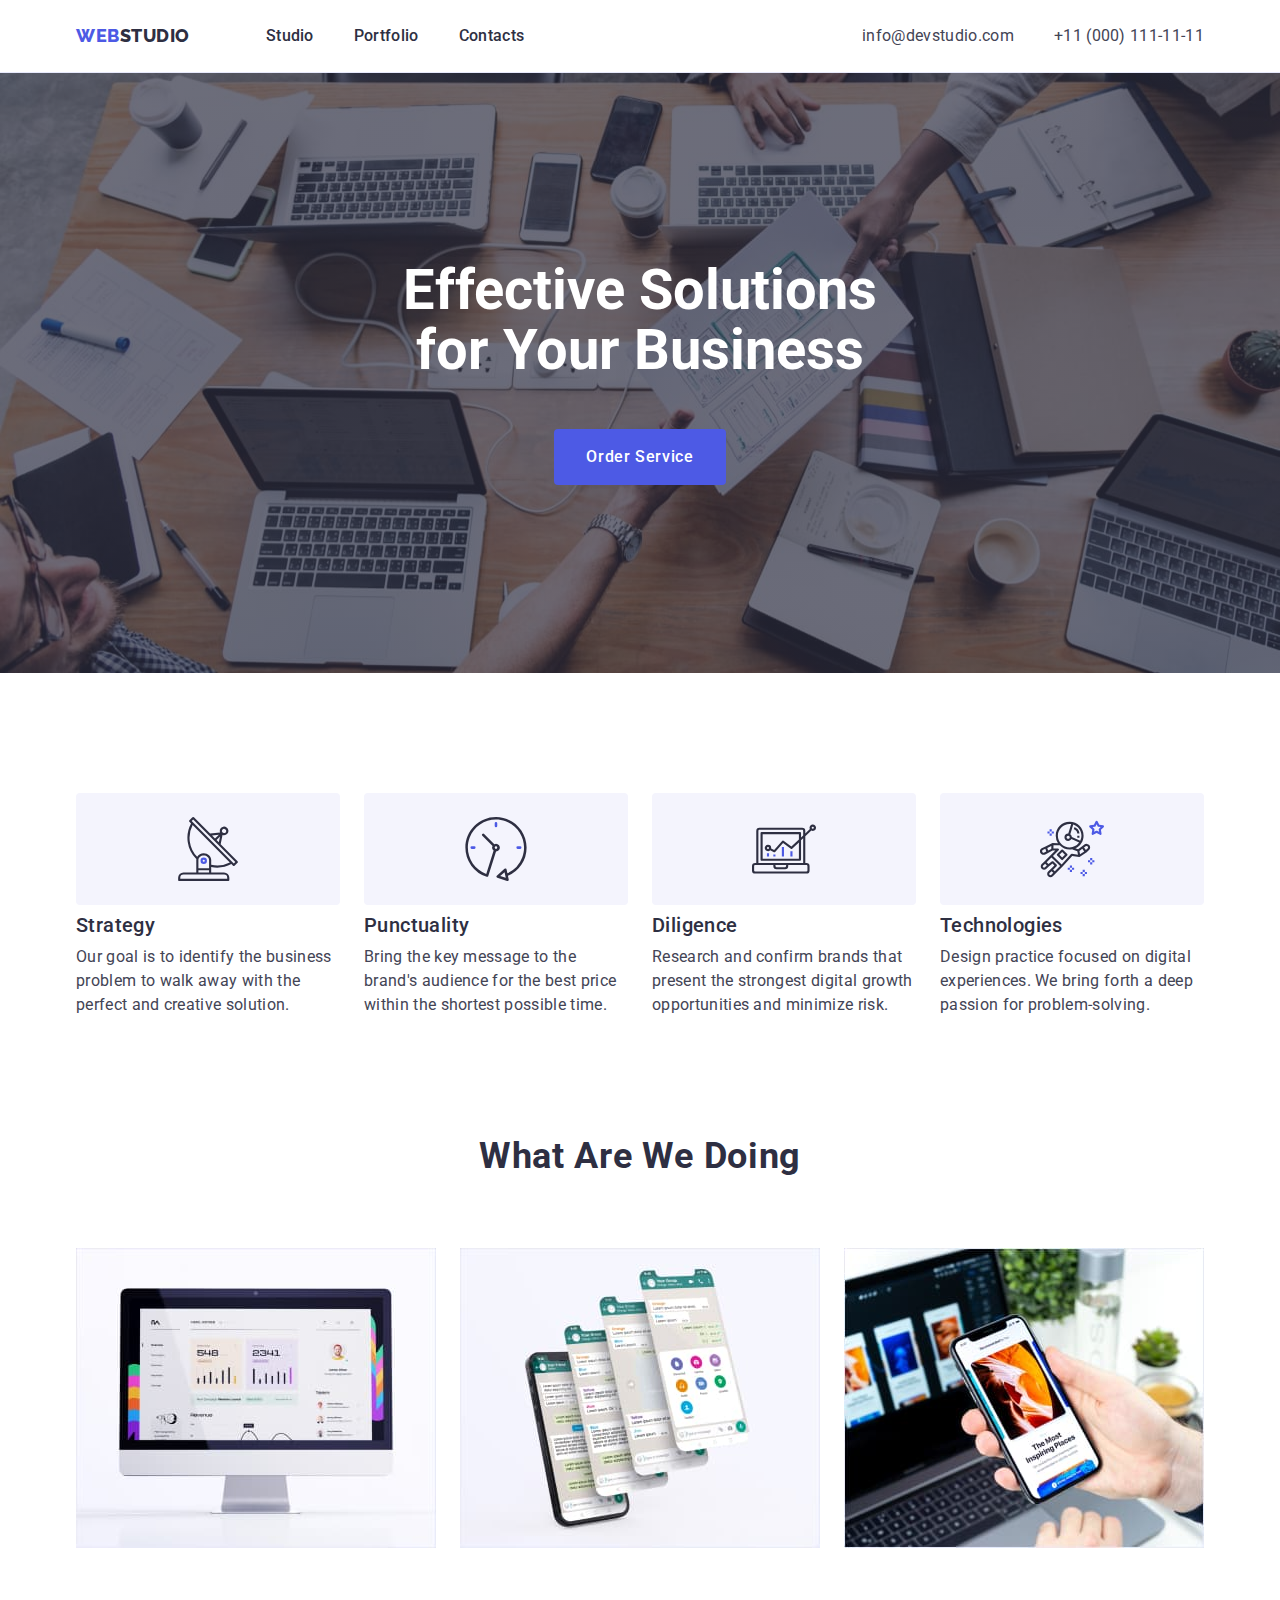
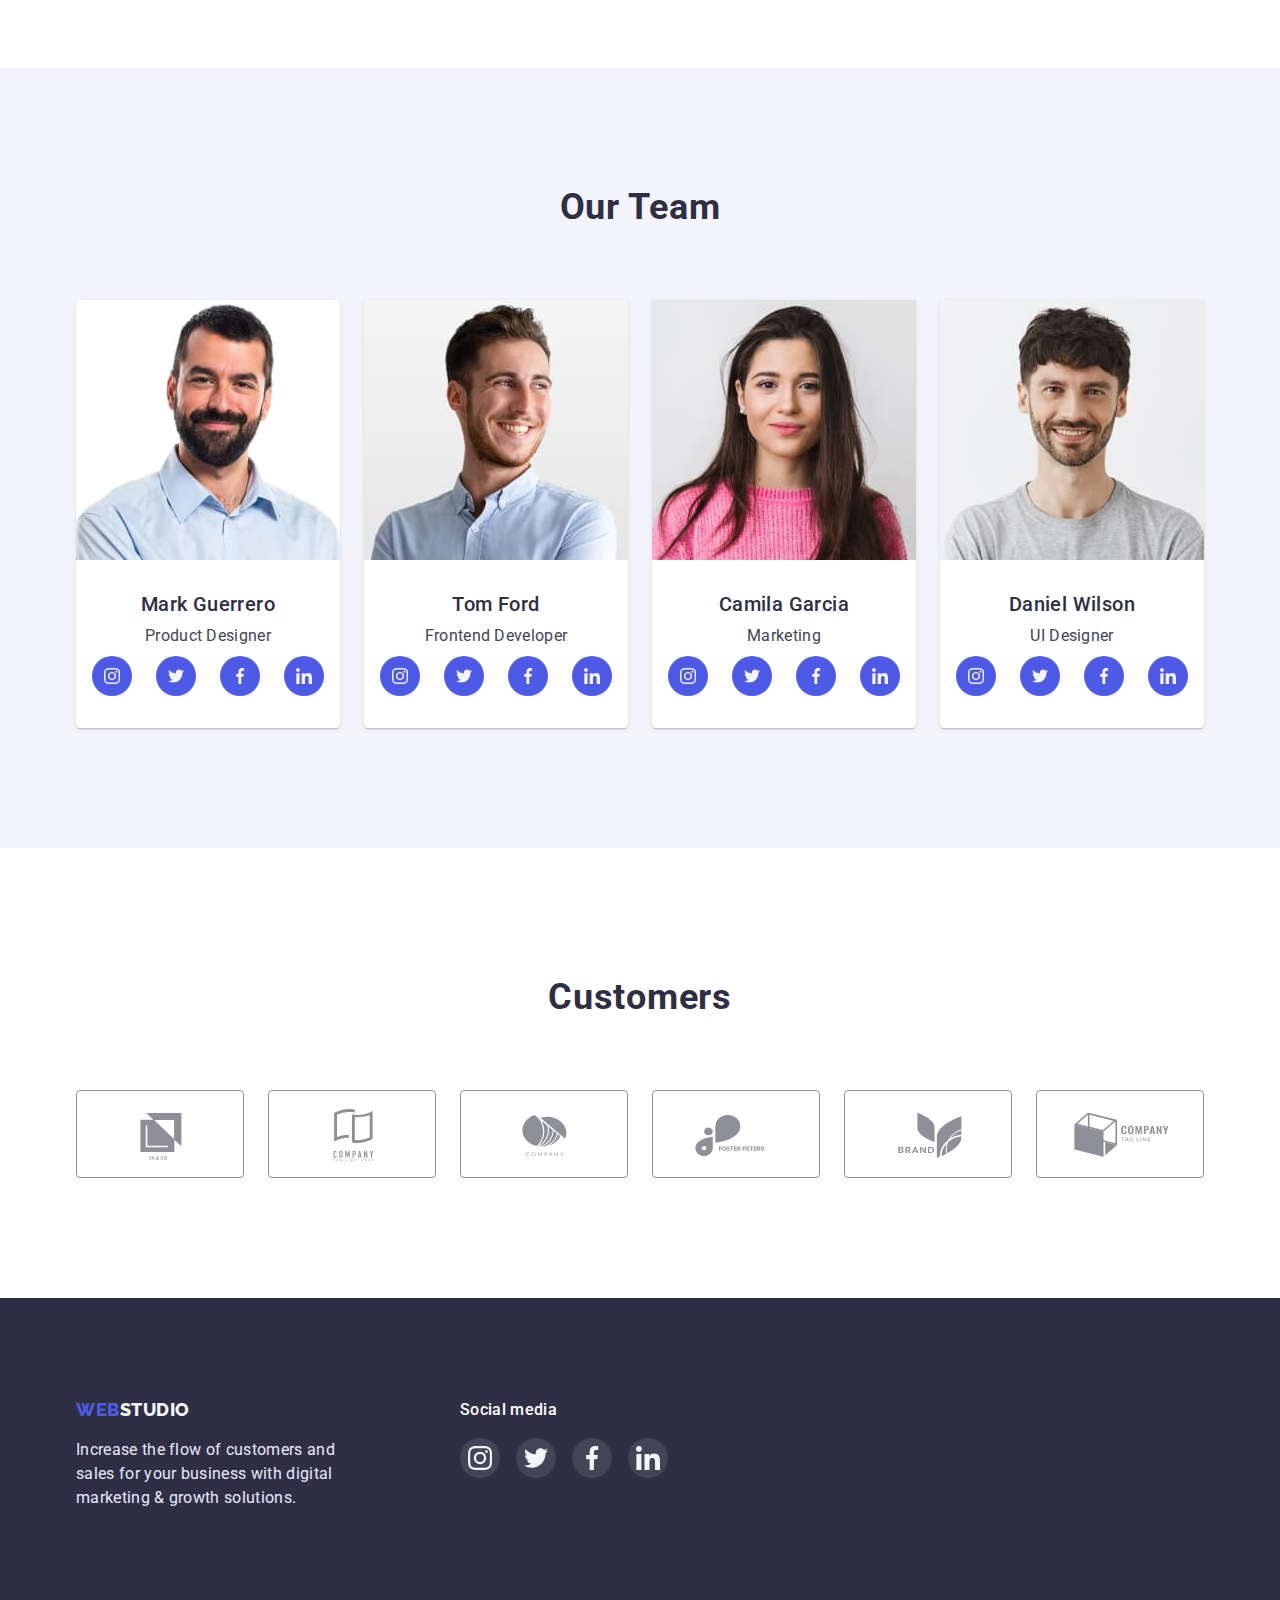
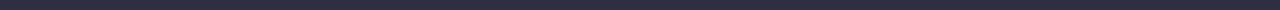
==== index.html @ b0f6eb4d "Initial commit" ====
<!DOCTYPE html>
<html lang="en">
  <head>
    <meta charset="UTF-8" />
    <meta http-equiv="X-UA-Compatible" content="IE=edge" />
    <meta name="viewport" content="width=device-width, initial-scale=1.0" />
    <title>Web Studio</title>

    <link rel="preconnect" href="https://fonts.googleapis.com" />
    <link rel="preconnect" href="https://fonts.gstatic.com" crossorigin />
    <link
      href="https://fonts.googleapis.com/css2?family=Raleway:wght@800&family=Roboto:wght@400;500;700;900&display=swap"
      rel="stylesheet"
    />

    <link
      rel="stylesheet"
      href="https://cdn.jsdelivr.net/npm/modern-normalize@1.1.0/modern-normalize.min.css"
    />

    <link rel="stylesheet" href="./css/styles.css" />
  </head>

  <body>
    <!-- Header -->
    <header class="page-header">
      <div class="container header-container">
        <nav class="page-navigation">
          <a href="./index.html" class="logo link"
            >Web<span class="logo-theme-light">Studio</span></a
          >

          <ul class="menu list">
            <li class="menu-item">
              <a href="" class="menu-link link">Studio</a>
            </li>
            <li class="menu-item">
              <a href="./portfolio.html" class="menu-link link">Portfolio</a>
            </li>
            <li class="menu-item">
              <a href="" class="menu-link link">Contacts</a>
            </li>
          </ul>
        </nav>

        <!-- Contacts -->
        <ul class="contacts list">
          <li>
            <a href="mailto:info@devstudio.com" class="contact-mail link"
              >info@devstudio.com</a
            >
          </li>
          <li>
            <a href="tel:+110001111111" class="contact-phone link"
              >+11 (000) 111-11-11</a
            >
          </li>
        </ul>
      </div>
    </header>

    <!-- Main content -->

    <main>
      <!-- Hero -->
      <section class="hero">
        <div class="container">
          <h1 class="hero-title">Effective Solutions for Your Business</h1>
          <button class="modal-btn" type="button">Order Service</button>
        </div>
      </section>

      <!-- Our advantages -->
      <section class="section">
        <div class="container">
          <h2 class="visually-hidden">Our advantages</h2>
          <ul class="advantages-list list">
            <li class="advantages-list-item">
              <div class="thumb">
                <svg class="advantages-icon" width="64" height="64">
                  <use href="./images/icons.svg#icon-antenna"></use>
                </svg>
              </div>
              <h3 class="advantages-subtitle">Strategy</h3>
              <p class="advantages-text">
                Our goal is to identify the business problem to walk away with
                the perfect and creative solution.
              </p>
            </li>
            <li class="advantages-list-item">
              <div class="thumb">
                <svg class="advantages-icon" width="64" height="64">
                  <use href="./images/icons.svg#icon-clock"></use>
                </svg>
              </div>
              <h3 class="advantages-subtitle">Punctuality</h3>
              <p class="advantages-text">
                Bring the key message to the brand's audience for the best price
                within the shortest possible time.
              </p>
            </li>
            <li class="advantages-list-item">
              <div class="thumb">
                <svg class="advantages-icon" width="64" height="64">
                  <use href="./images/icons.svg#icon-diagram"></use>
                </svg>
              </div>
              <h3 class="advantages-subtitle">Diligence</h3>
              <p class="advantages-text">
                Research and confirm brands that present the strongest digital
                growth opportunities and minimize risk.
              </p>
            </li>
            <li class="advantages-list-item">
              <div class="thumb">
                <svg class="advantages-icon" width="64" height="64">
                  <use href="./images/icons.svg#icon-astronaut"></use>
                </svg>
              </div>
              <h3 class="advantages-subtitle">Technologies</h3>
              <p class="advantages-text">
                Design practice focused on digital experiences. We bring forth a
                deep passion for problem-solving.
              </p>
            </li>
          </ul>
        </div>
      </section>

      <!-- About work -->
      <section class="section about-work">
        <div class="container">
          <h2 class="title">What are we doing</h2>
          <ul class="about-work-list list">
            <li class="about-work-list-item">
              <img
                src="./images/about-our-work/computer.jpg"
                alt="computer"
                width="360"
                height="300"
              />
            </li>
            <li class="about-work-list-item">
              <img
                src="./images/about-our-work/phone.jpg"
                alt="phone"
                width="360"
                height="300"
              />
            </li>
            <li class="about-work-list-item">
              <img
                src="./images/about-our-work/devices.jpg"
                alt="phone and computer"
                width="360"
                height="300"
              />
            </li>
          </ul>
        </div>
      </section>

      <!-- Our team -->
      <section class="section team">
        <div class="container">
          <h2 class="title">Our Team</h2>
          <ul class="team-list list">
            <li class="team-card">
              <img
                src="./images/our-team/mark.jpg"
                alt="a man"
                width="264"
                height="260"
              />
              <div class="team-description">
                <h3 class="team-subtitle">Mark Guerrero</h3>
                <p class="team-position">Product Designer</p>
                <ul class="social-list list">
                  <li class="social-item">
                    <a class="social-link" href="">
                      <svg class="social-icon" width="16" height="16">
                        <use href="./images/icons.svg#icon-instagram"></use>
                      </svg>
                    </a>
                  </li>
                  <li class="social-item">
                    <a class="social-link" href="">
                      <svg class="social-icon" width="16" height="16">
                        <use href="./images/icons.svg#icon-twitter"></use>
                      </svg>
                    </a>
                  </li>
                  <li class="social-item">
                    <a class="social-link" href=""
                      ><svg class="social-icon" width="16" height="16">
                        <use href="./images/icons.svg#icon-facebook"></use>
                      </svg>
                    </a>
                  </li>
                  <li class="social-item">
                    <a class="social-link" href=""
                      ><svg class="social-icon" width="16" height="16">
                        <use href="./images/icons.svg#icon-linkedin"></use>
                      </svg>
                    </a>
                  </li>
                </ul>
              </div>
            </li>
            <li class="team-card">
              <img
                src="./images/our-team/tom.jpg"
                alt="a man"
                width="264"
                height="260"
              />
              <div class="team-description">
                <h3 class="team-subtitle">Tom Ford</h3>
                <p class="team-position">Frontend Developer</p>
                <ul class="social-list list">
                  <li class="social-item">
                    <a class="social-link" href=""
                      ><svg class="social-icon" width="16" height="16">
                        <use href="./images/icons.svg#icon-instagram"></use>
                      </svg>
                    </a>
                  </li>
                  <li class="social-item">
                    <a class="social-link" href=""
                      ><svg class="social-icon" width="16" height="16">
                        <use href="./images/icons.svg#icon-twitter"></use>
                      </svg>
                    </a>
                  </li>
                  <li class="social-item">
                    <a class="social-link" href=""
                      ><svg class="social-icon" width="16" height="16">
                        <use href="./images/icons.svg#icon-facebook"></use>
                      </svg>
                    </a>
                  </li>
                  <li class="social-item">
                    <a class="social-link" href=""
                      ><svg class="social-icon" width="16" height="16">
                        <use href="./images/icons.svg#icon-linkedin"></use>
                      </svg>
                    </a>
                  </li>
                </ul>
              </div>
            </li>
            <li class="team-card">
              <img
                src="./images/our-team/camila.jpg"
                alt="a women"
                width="264"
                height="260"
              />
              <div class="team-description">
                <h3 class="team-subtitle">Camila Garcia</h3>
                <p class="team-position">Marketing</p>
                <ul class="social-list list">
                  <li class="social-item">
                    <a class="social-link" href=""
                      ><svg class="social-icon" width="16" height="16">
                        <use href="./images/icons.svg#icon-instagram"></use>
                      </svg>
                    </a>
                  </li>
                  <li class="social-item">
                    <a class="social-link" href=""
                      ><svg class="social-icon" width="16" height="16">
                        <use href="./images/icons.svg#icon-twitter"></use>
                      </svg>
                    </a>
                  </li>
                  <li class="social-item">
                    <a class="social-link" href=""
                      ><svg class="social-icon" width="16" height="16">
                        <use href="./images/icons.svg#icon-facebook"></use>
                      </svg>
                    </a>
                  </li>
                  <li class="social-item">
                    <a class="social-link" href=""
                      ><svg class="social-icon" width="16" height="16">
                        <use href="./images/icons.svg#icon-linkedin"></use>
                      </svg>
                    </a>
                  </li>
                </ul>
              </div>
            </li>
            <li class="team-card">
              <img
                src="./images/our-team/daniel.jpg"
                alt="a man"
                width="264"
                height="260"
              />
              <div class="team-description">
                <h3 class="team-subtitle">Daniel Wilson</h3>
                <p class="team-position">UI Designer</p>
                <ul class="social-list list">
                  <li class="social-item">
                    <a class="social-link" href=""
                      ><svg class="social-icon" width="16" height="16">
                        <use href="./images/icons.svg#icon-instagram"></use>
                      </svg>
                    </a>
                  </li>
                  <li class="social-item">
                    <a class="social-link" href=""
                      ><svg class="social-icon" width="16" height="16">
                        <use href="./images/icons.svg#icon-twitter"></use>
                      </svg>
                    </a>
                  </li>
                  <li class="social-item">
                    <a class="social-link" href=""
                      ><svg class="social-icon" width="16" height="16">
                        <use href="./images/icons.svg#icon-facebook"></use>
                      </svg>
                    </a>
                  </li>
                  <li class="social-item">
                    <a class="social-link" href=""
                      ><svg class="social-icon" width="16" height="16">
                        <use href="./images/icons.svg#icon-linkedin"></use>
                      </svg>
                    </a>
                  </li>
                </ul>
              </div>
            </li>
          </ul>
        </div>
      </section>

      <!-- Customers -->
      <section class="customers">
        <div class="container">
          <h2 class="title">Customers</h2>
          <ul class="customers-list list">
            <li class="customers-item">
              <a href="" class="customers-link">
                <svg class="customers-icon" width="104" height="56">
                  <use href="./images/icons.svg#icon-logo"></use>
                </svg>
              </a>
            </li>
            <li class="customers-item">
              <a href="" class="customers-link">
                <svg class="customers-icon" width="104" height="56">
                  <use href="./images/icons.svg#icon-company"></use>
                </svg>
              </a>
            </li>
            <li class="customers-item">
              <a href="" class="customers-link">
                <svg class="customers-icon" width="104" height="56">
                  <use href="./images/icons.svg#icon-logo-company"></use>
                </svg>
              </a>
            </li>
            <li class="customers-item">
              <a href="" class="customers-link">
                <svg class="customers-icon" width="104" height="56">
                  <use href="./images/icons.svg#icon-foster"></use>
                </svg>
              </a>
            </li>
            <li class="customers-item">
              <a href="" class="customers-link">
                <svg class="customers-icon" width="104" height="56">
                  <use href="./images/icons.svg#icon-brand"></use>
                </svg>
              </a>
            </li>
            <li class="customers-item">
              <a href="" class="customers-link">
                <svg class="customers-icon" width="104" height="56">
                  <use href="./images/icons.svg#icon-line"></use>
                </svg>
              </a>
            </li>
          </ul>
        </div>
      </section>
    </main>

    <!-- Footer -->
    <footer class="page-footer">
      <div class="container footer-container">
        <div class="footer-box">
          <a href="./index.html" class="logo link"
            >Web<span class="logo-theme-dark">Studio</span></a
          >
          <p class="slogan">
            Increase the flow of customers and sales for your business with
            digital marketing & growth solutions.
          </p>
        </div>
        <div class="media">
          <p class="media-text">Social media</p>
          <ul class="media-list list">
            <li class="media-item">
              <a href="" class="media-link">
                <svg class="media-icon" width="24" height="24">
                  <use href="./images/icons.svg#icon-instagram"></use>
                </svg>
              </a>
            </li>
            <li class="media-item">
              <a href="" class="media-link">
                <svg class="media-icon" width="24" height="24">
                  <use href="./images/icons.svg#icon-twitter"></use>
                </svg>
              </a>
            </li>
            <li class="media-item">
              <a href="" class="media-link">
                <svg class="media-icon" width="24" height="24">
                  <use href="./images/icons.svg#icon-facebook"></use>
                </svg>
              </a>
            </li>
            <li class="media-item">
              <a href="" class="media-link">
                <svg class="media-icon" width="24" height="24">
                  <use href="./images/icons.svg#icon-linkedin"></use>
                </svg>
              </a>
            </li>
          </ul>
        </div>
      </div>
    </footer>
  </body>
</html>
---- css/styles.css ----
:root {
  --primary-brand-color: #4d5ae5;
  --pressed-state-color: #404bbf;
  --dark-color: #2e2f42;
  --success-color: #31d0aa;
  --text-color: #434455;
  --subtext-color: #8e8f99;
  --accent-color: #e7e9fc;
  --light-mode-color: #f4f4fd;
  --background-color: #ffffff;
  --button-color: #ffffff;
}

h1,
h2,
h3,
p {
  margin-top: 0;
  margin-bottom: 0;
}

ul {
  margin-top: 0;
  margin-bottom: 0;
  padding-left: 0;
}

img {
  display: block;
}

.list {
  list-style: none;
}

.link {
  text-decoration: none;
}

body {
  font-family: 'Roboto', sans-serif;
  font-size: 16px;

  color: var(--text-color);
  background-color: var(--background-color);
}

.container {
  width: 1158px;
  padding-left: 15px;
  padding-right: 15px;
  margin-left: auto;
  margin-right: auto;
}

.section {
  padding-top: 120px;
  padding-bottom: 120px;
}

.visually-hidden {
  position: absolute;
  width: 1px;
  height: 1px;
  margin: -1px;
  border: 0;
  padding: 0;

  white-space: nowrap;
  clip-path: inset(100%);
  clip: rect(0 0 0 0);
  overflow: hidden;
}

/* ======================== COMPONENTS ======================== */

.logo {
  font-family: 'Raleway', sans-serif;
  font-weight: 800;
  font-size: 18px;
  line-height: 1.33;
  letter-spacing: 0.03em;
  text-transform: uppercase;

  color: var(--primary-brand-color);

  margin-right: 76px;
}

.logo-theme-light {
  color: var(--dark-color);
}

.logo-theme-dark {
  color: var(--light-mode-color);
}

.title {
  font-weight: 700;
  font-size: 36px;
  line-height: 1.1;
  letter-spacing: 0.02em;
  text-align: center;
  text-transform: capitalize;

  color: var(--dark-color);

  margin-bottom: 72px;
}
/* ============================= Header =========================== */

.page-header {
  padding-top: 24px;
  padding-bottom: 24px;
  border-bottom: 1px solid var(--accent-color);
}

.header-container {
  display: flex;
  align-items: center;
  justify-content: space-between;
}

.page-navigation {
  display: flex;
  align-items: center;
}

.menu {
  display: flex;
  align-items: center;
}

.menu-item:not(:last-child) {
  margin-right: 40px;
}

.menu-link {
  font-weight: 500;
  line-height: 1.5;
  letter-spacing: 0.02em;
  color: var(--dark-color);
}

.menu-link:hover,
.menu-link:focus {
  color: var(--pressed-state-color);
}

/* Contacts */

.contacts {
  display: flex;
  align-items: center;
}

.contact-mail {
  margin-right: 40px;
}

.contact-mail,
.contact-phone {
  line-height: 1.5;
  letter-spacing: 0.02em;
  color: var(--text-color);
}

.contact-mail:hover,
.contact-mail:focus {
  color: var(--pressed-state-color);
}

.contact-phone:hover,
.contact-phone:focus {
  color: var(--pressed-state-color);
}

/* =================================== Hero ========================== */

.hero {
  background-color: rgba(46, 47, 66, 0.7);
  text-align: center;

  padding-top: 188px;
  padding-bottom: 188px;

  background-image: linear-gradient(
      rgba(46, 47, 66, 0.7),
      rgba(46, 47, 66, 0.7)
    ),
    url(../images/hero/bg.jpg);
  background-repeat: no-repeat;
  max-width: 1440px;
  margin: 0 auto;
}

.hero-title {
  font-weight: 700;
  font-size: 56px;
  line-height: 1.07;

  text-align: center;

  color: var(--button-color);

  width: 495px;
  margin-left: auto;
  margin-right: auto;
  margin-bottom: 48px;
}

.modal-btn {
  font-family: inherit;
  font-weight: 500;
  font-size: 16px;
  line-height: 1.5;
  letter-spacing: 0.04em;

  color: var(--button-color);
  background-color: var(--primary-brand-color);
  cursor: pointer;

  display: inline-block;
  border-radius: 4px;
  border: none;
  padding-top: 16px;
  padding-bottom: 16px;
  padding-left: 32px;
  padding-right: 32px;
}

.modal-btn:hover,
.modal-btn:focus {
  background-color: var(--pressed-state-color);
}

/* =========================== Our advantages ========================= */

.advantages-list {
  display: flex;
  gap: 24px;
}

.advantages-list-item {
  flex-basis: calc((100% - 72px) / 4);
}

.advantages-subtitle {
  font-weight: 500;
  font-size: 20px;
  line-height: 1.2;
  letter-spacing: 0.02em;

  color: var(--dark-color);

  margin-bottom: 8px;
}

.advantages-text {
  line-height: 1.5;
  letter-spacing: 0.02em;
}

.thumb {
  display: flex;
  justify-content: center;
  align-items: center;

  width: 264px;
  height: 112px;
  border-radius: 4px;
  background-color: var(--light-mode-color);

  margin-bottom: 8px;
}

/* =============================== About work ========================== */

.about-work {
  padding-top: 0;
}

.about-work-list {
  display: flex;
  gap: 24px;
}

.about-work-list-item {
  flex-basis: calc((100% - 24px * 2) / 3);
}

/* =============================== Our team =========================== */

.team {
  background-color: var(--light-mode-color);
}

.team-list {
  display: flex;
  gap: 24px;
}

.team-card {
  background-color: var(--background-color);

  box-shadow: 0px 1px 6px rgba(46, 47, 66, 0.08),
    0px 1px 1px rgba(46, 47, 66, 0.16), 0px 2px 1px rgba(46, 47, 66, 0.08);
  border-radius: 0px 0px 4px 4px;
}

.team-description {
  padding-top: 32px;
  padding-bottom: 32px;
  text-align: center;
}

.team-subtitle {
  font-weight: 500;
  font-size: 20px;
  line-height: 1.2;
  letter-spacing: 0.02em;

  color: var(--dark-color);

  margin-bottom: 8px;
}

.team-position {
  line-height: 1.5;
  letter-spacing: 0.02em;
  margin-bottom: 8px;
}

.social-list {
  display: flex;
  justify-content: center;
  gap: 24px;
}

.social-link {
  display: flex;
  justify-content: center;
  align-items: center;
  width: 40px;
  height: 40px;
  background-color: var(--primary-brand-color);
  border-radius: 50%;
}

.social-link:hover,
.social-link:focus {
  background-color: var(--pressed-state-color);
}

/* ============================ Customers ============================ */

.customers {
  padding-top: 130px;
  padding-bottom: 120px;
}

.customers-list {
  display: flex;
  justify-content: space-between;
}

.customers-link {
  display: flex;
  justify-content: center;
  align-items: center;

  width: 168px;
  height: 88px;
  color: var(--subtext-color);

  border: 1px solid var(--subtext-color);
  border-radius: 4px;
}

.customers-link:hover,
.customers-link:focus {
  color: var(--pressed-state-color);

  border: 1px solid var(--pressed-state-color);
}

.customers-icon {
  fill: currentColor;
}

/* ============================ PORTFOLIO ==================== */

/* Filters */

.portfolio {
  padding-top: 96px;
  padding-bottom: 120px;
}

.filters-list {
  display: flex;
  align-items: center;
  justify-content: center;
  margin-bottom: 72px;
}

.filters-list-item:not(:last-child) {
  margin-right: 24px;
}

.filter-btn {
  font-family: inherit;
  font-weight: 500;
  font-size: 16px;
  line-height: 1.5;
  letter-spacing: 0.04em;

  color: var(--primary-brand-color);
  background-color: var(--accent-color);
  cursor: pointer;

  display: inline-block;
  border-radius: 4px;
  border: 1px solid var(--accent-color);
  padding-top: 12px;
  padding-bottom: 12px;
  padding-left: 24px;
  padding-right: 24px;
}

.filter-btn:hover,
.filter-btn:focus {
  color: var(--button-color);
  background-color: var(--pressed-state-color);
  border: 1px solid transparent;
  box-shadow: 0px 3px 1px rgba(0, 0, 0, 0.1), 0px 2px 1px rgba(0, 0, 0, 0.08),
    0px 2px 2px rgba(0, 0, 0, 0.12);
}

/* ============================== PROJECTS =========================== */

.project-list {
  display: flex;
  flex-wrap: wrap;
  row-gap: 48px;
  column-gap: 24px;
}

.project-card {
  flex-basis: calc((100% - 48px) / 3);
}

.project-card:hover,
.project-card:focus {
  box-shadow: 0px 1px 6px rgba(46, 47, 66, 0.08),
    0px 1px 1px rgba(46, 47, 66, 0.16), 0px 2px 1px rgba(46, 47, 66, 0.08);
}

.project-link {
  display: block;
}

.project-card-title {
  font-weight: 500;
  font-size: 20px;
  line-height: 1.2;
  letter-spacing: 0.02em;

  color: var(--dark-color);

  margin-bottom: 8px;
}

.project-card-text {
  line-height: 1.5;
  letter-spacing: 0.02em;
  color: var(--text-color);
}

.project-description {
  padding-top: 32px;
  padding-bottom: 32px;
  padding-left: 16px;
  padding-right: 16px;

  border-right: 1px solid var(--accent-color);
  border-bottom: 1px solid var(--accent-color);
  border-left: 1px solid var(--accent-color);
}

/* ============================== Footer ============================== */

.page-footer {
  padding-top: 100px;
  padding-bottom: 100px;
  background-color: var(--dark-color);
}

.footer-container {
  display: flex;
  justify-content: flex-start;
  gap: 120px;
}

.slogan {
  width: 264px;
  margin-top: 16px;

  line-height: 1.5;
  letter-spacing: 0.02em;

  color: var(--accent-color);
}

.media {
  width: 208px;
}

.media-text {
  font-weight: 500;
  font-size: 16px;
  line-height: 1.5;
  letter-spacing: 0.02em;

  color: var(--button-color);

  margin-bottom: 16px;
}

.media-list {
  display: flex;
  justify-content: flex-start;
  gap: 16px;
}

.media-link {
  display: flex;
  justify-content: center;
  align-items: center;
  width: 40px;
  height: 40px;
  border-radius: 50%;
  background-color: rgba(255, 255, 255, 0.1);
}

.media-link:hover,
.media-link:focus {
  background-color: var(--success-color);
}
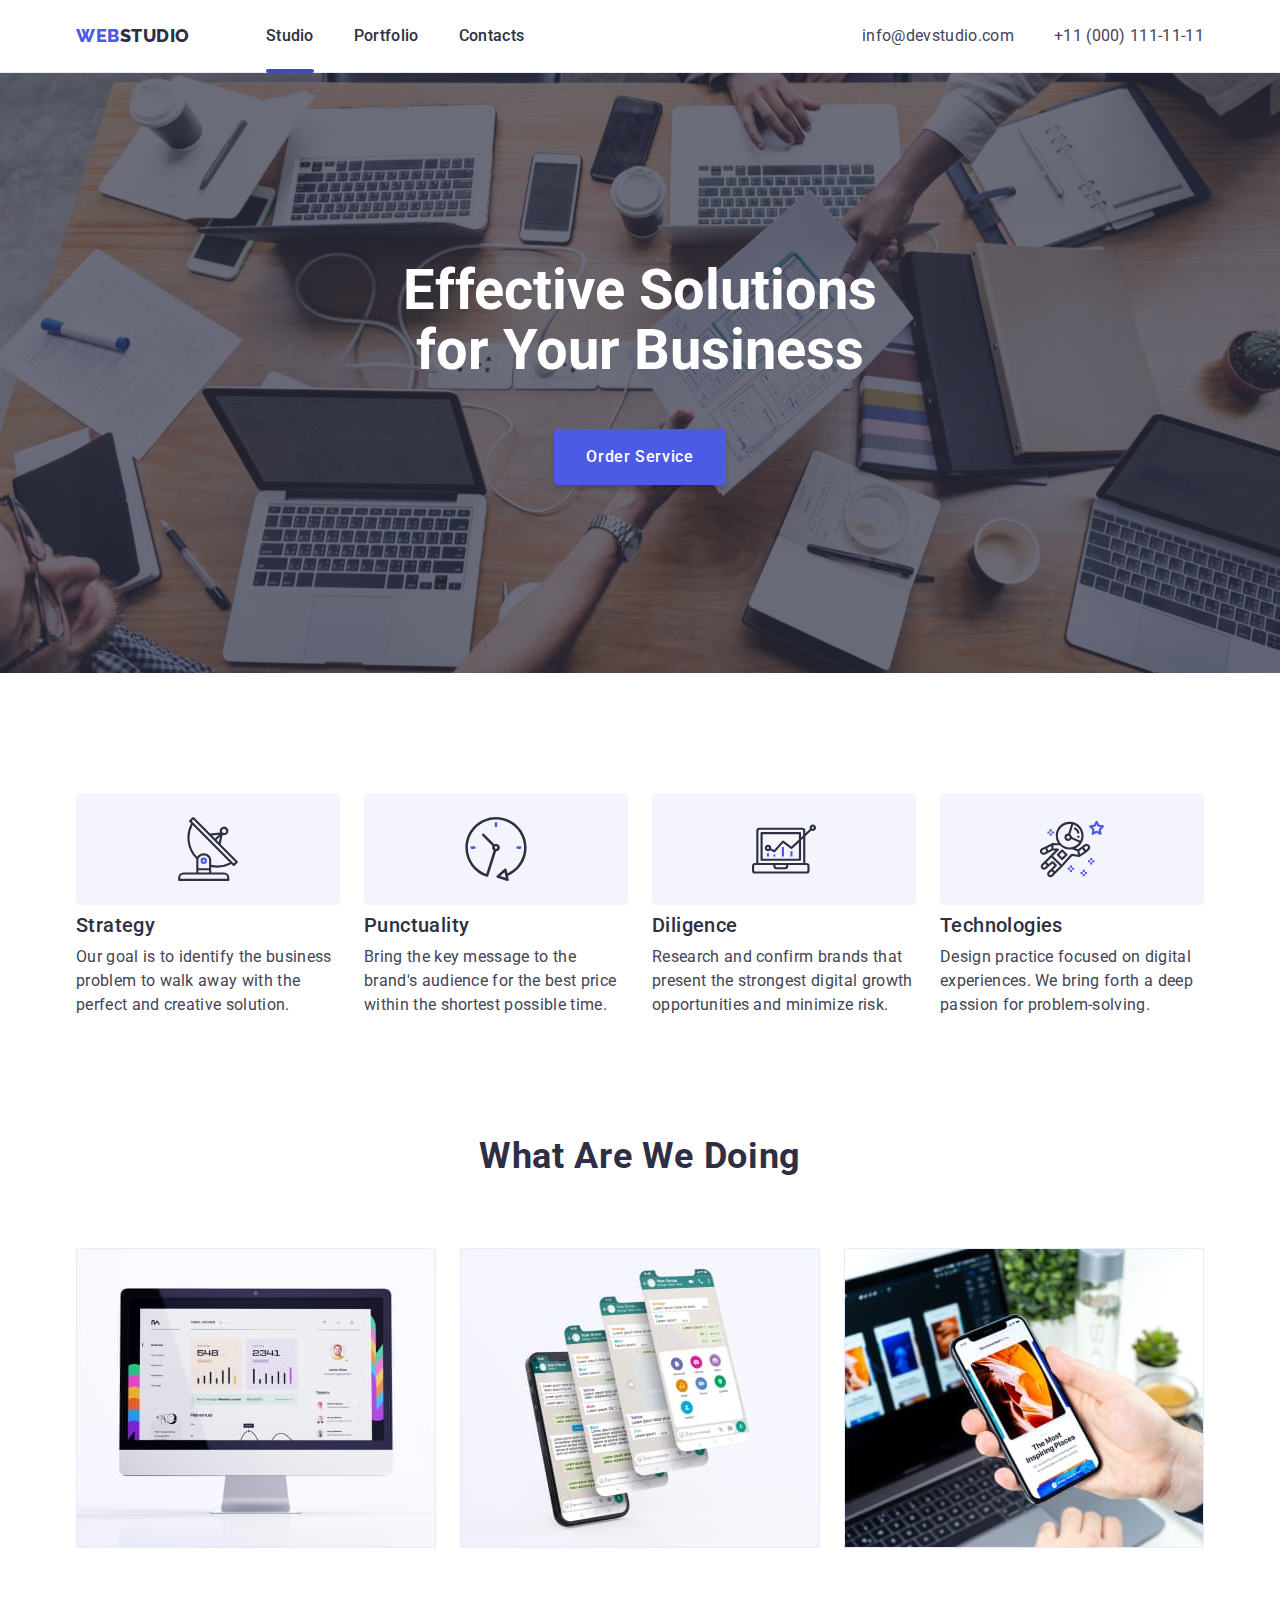
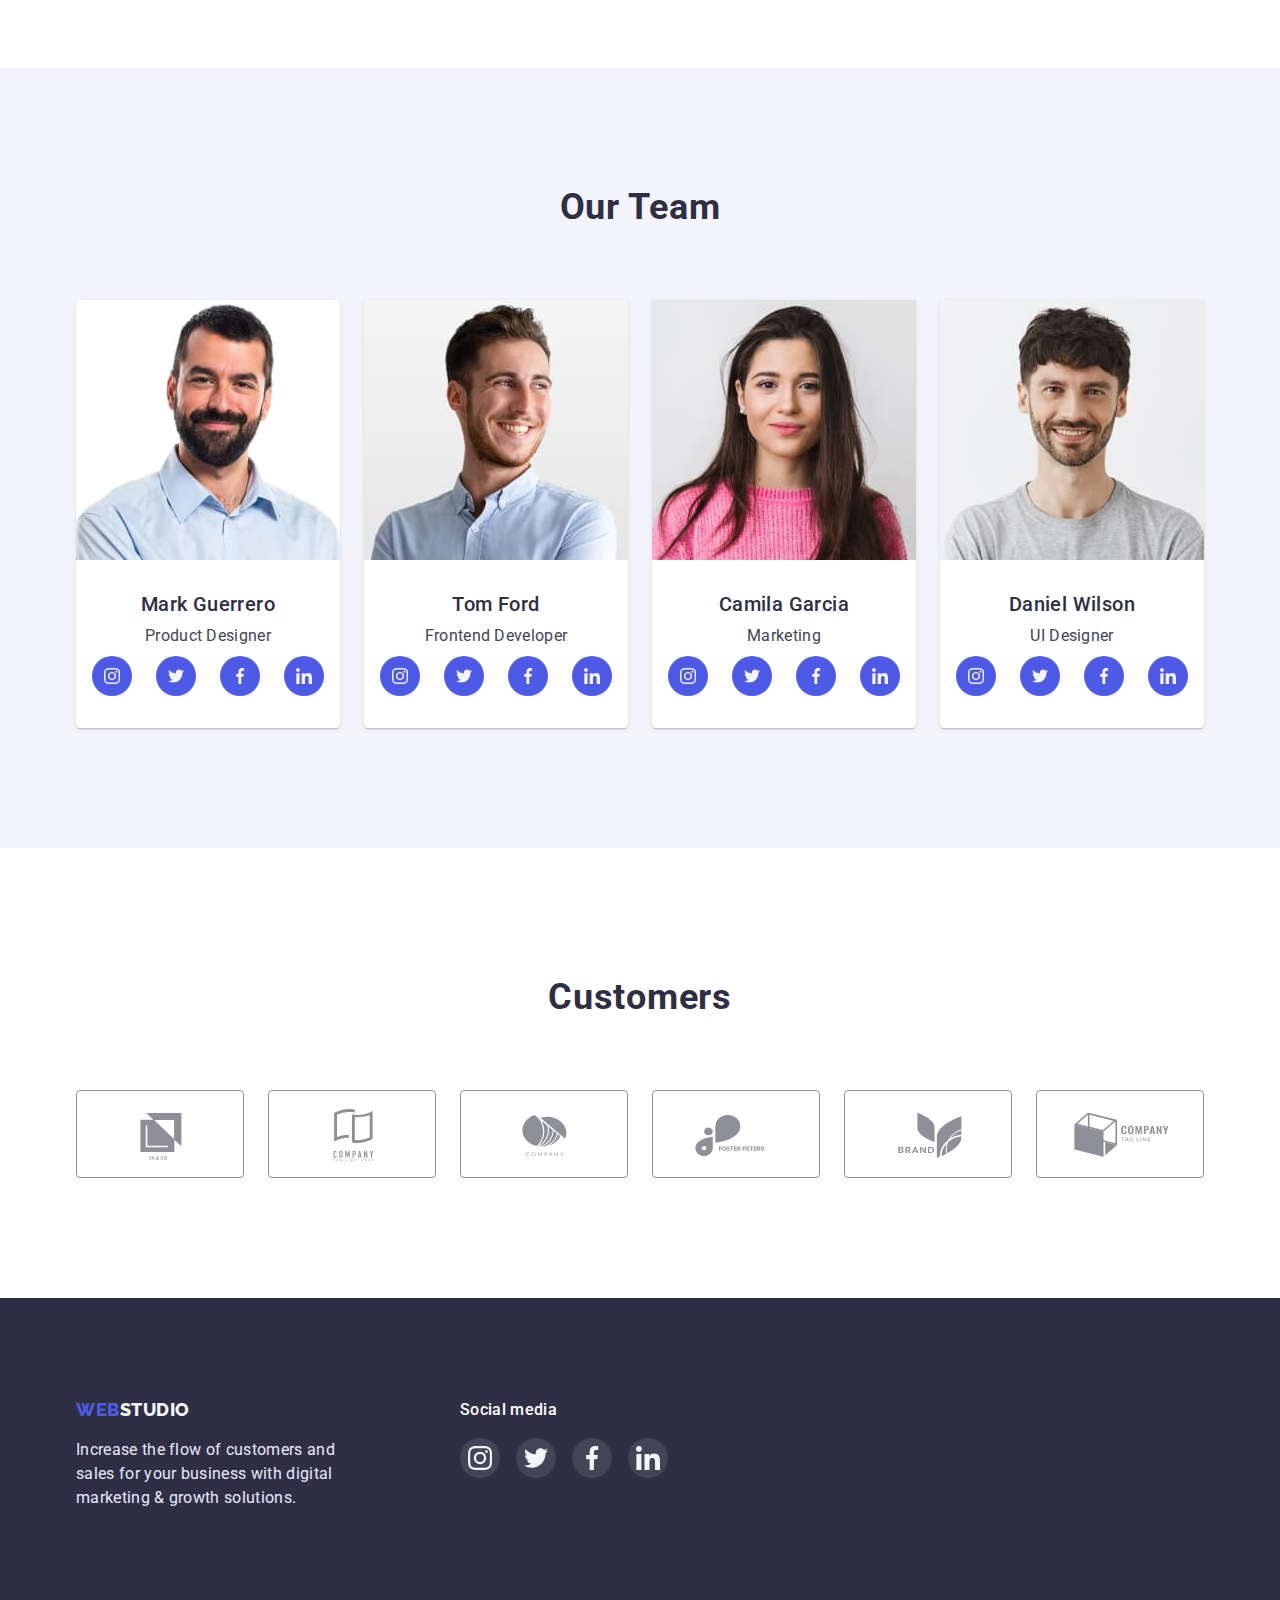
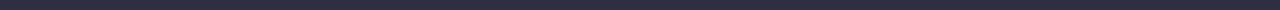
==== commit 9fcfe94f: "added overlay, transitions, current page" ====
--- a/index.html
+++ b/index.html
@@ -32,7 +32,7 @@
 
           <ul class="menu list">
             <li class="menu-item">
-              <a href="" class="menu-link link">Studio</a>
+              <a href="" class="menu-link link current">Studio</a>
             </li>
             <li class="menu-item">
               <a href="./portfolio.html" class="menu-link link">Portfolio</a>
--- a/css/styles.css
+++ b/css/styles.css
@@ -9,6 +9,7 @@
   --light-mode-color: #f4f4fd;
   --background-color: #ffffff;
   --button-color: #ffffff;
+  --transition-duration-func: 250ms cubic-bezier(0.4, 0, 0.2, 1);
 }
 
 h1,
@@ -136,6 +137,9 @@
 }
 
 .menu-link {
+  position: relative;
+  transition: color var(--transition-duration-func);
+
   font-weight: 500;
   line-height: 1.5;
   letter-spacing: 0.02em;
@@ -147,6 +151,20 @@
   color: var(--pressed-state-color);
 }
 
+.current::after {
+  content: '';
+
+  position: absolute;
+  left: 0px;
+  top: 43px;
+
+  display: block;
+  width: 100%;
+  height: 4px;
+  border-radius: 2px;
+  background-color: var(--pressed-state-color);
+}
+
 /* Contacts */
 
 .contacts {
@@ -160,6 +178,8 @@
 
 .contact-mail,
 .contact-phone {
+  transition: color var(--transition-duration-func);
+
   line-height: 1.5;
   letter-spacing: 0.02em;
   color: var(--text-color);
@@ -210,23 +230,26 @@
 }
 
 .modal-btn {
-  font-family: inherit;
-  font-weight: 500;
-  font-size: 16px;
-  line-height: 1.5;
-  letter-spacing: 0.04em;
-
-  color: var(--button-color);
-  background-color: var(--primary-brand-color);
-  cursor: pointer;
+  transition: background-color var(--transition-duration-func);
 
   display: inline-block;
   border-radius: 4px;
   border: none;
+  box-shadow: 0px 4px 4px rgba(0, 0, 0, 0.15);
   padding-top: 16px;
   padding-bottom: 16px;
   padding-left: 32px;
   padding-right: 32px;
+
+  font-family: inherit;
+  font-weight: 500;
+  font-size: 16px;
+  line-height: 1.5;
+  letter-spacing: 0.04em;
+
+  color: var(--button-color);
+  background-color: var(--primary-brand-color);
+  cursor: pointer;
 }
 
 .modal-btn:hover,
@@ -338,9 +361,12 @@
 }
 
 .social-link {
+  transition: background-color var(--transition-duration-func);
+
   display: flex;
   justify-content: center;
   align-items: center;
+
   width: 40px;
   height: 40px;
   background-color: var(--primary-brand-color);
@@ -365,6 +391,9 @@
 }
 
 .customers-link {
+  transition: color var(--transition-duration-func),
+    border var(--transition-duration-func);
+
   display: flex;
   justify-content: center;
   align-items: center;
@@ -380,7 +409,6 @@
 .customers-link:hover,
 .customers-link:focus {
   color: var(--pressed-state-color);
-
   border: 1px solid var(--pressed-state-color);
 }
 
@@ -409,15 +437,10 @@
 }
 
 .filter-btn {
-  font-family: inherit;
-  font-weight: 500;
-  font-size: 16px;
-  line-height: 1.5;
-  letter-spacing: 0.04em;
-
-  color: var(--primary-brand-color);
-  background-color: var(--accent-color);
-  cursor: pointer;
+  transition: color var(--transition-duration-func),
+    background-color var(--transition-duration-func),
+    border var(--transition-duration-func),
+    box-shadow var(--transition-duration-func);
 
   display: inline-block;
   border-radius: 4px;
@@ -426,6 +449,16 @@
   padding-bottom: 12px;
   padding-left: 24px;
   padding-right: 24px;
+
+  font-family: inherit;
+  font-weight: 500;
+  font-size: 16px;
+  line-height: 1.5;
+  letter-spacing: 0.04em;
+
+  color: var(--primary-brand-color);
+  background-color: var(--accent-color);
+  cursor: pointer;
 }
 
 .filter-btn:hover,
@@ -447,6 +480,8 @@
 }
 
 .project-card {
+  transition: box-shadow var(--transition-duration-func);
+
   flex-basis: calc((100% - 48px) / 3);
 }
 
@@ -458,6 +493,35 @@
 
 .project-link {
   display: block;
+}
+
+.project-box {
+  position: relative;
+  overflow: hidden;
+}
+
+.overlay-text {
+  position: absolute;
+  transform: translatey(100%);
+  transition: transform var(--transition-duration-func);
+
+  top: 0;
+  left: 0;
+  width: 100%;
+  height: 100%;
+  padding: 40px 32px;
+
+  font-size: 16px;
+  line-height: 1.5;
+  letter-spacing: 0.02em;
+
+  color: var(--light-mode-color);
+  background-color: var(--primary-brand-color);
+}
+
+.project-link:hover .overlay-text,
+.project-link:focus .overlay-text {
+  transform: translatey(0);
 }
 
 .project-card-title {
@@ -534,12 +598,15 @@
 }
 
 .media-link {
+  transition: background-color var(--transition-duration-func);
+
   display: flex;
   justify-content: center;
   align-items: center;
   width: 40px;
   height: 40px;
   border-radius: 50%;
+
   background-color: rgba(255, 255, 255, 0.1);
 }
 
